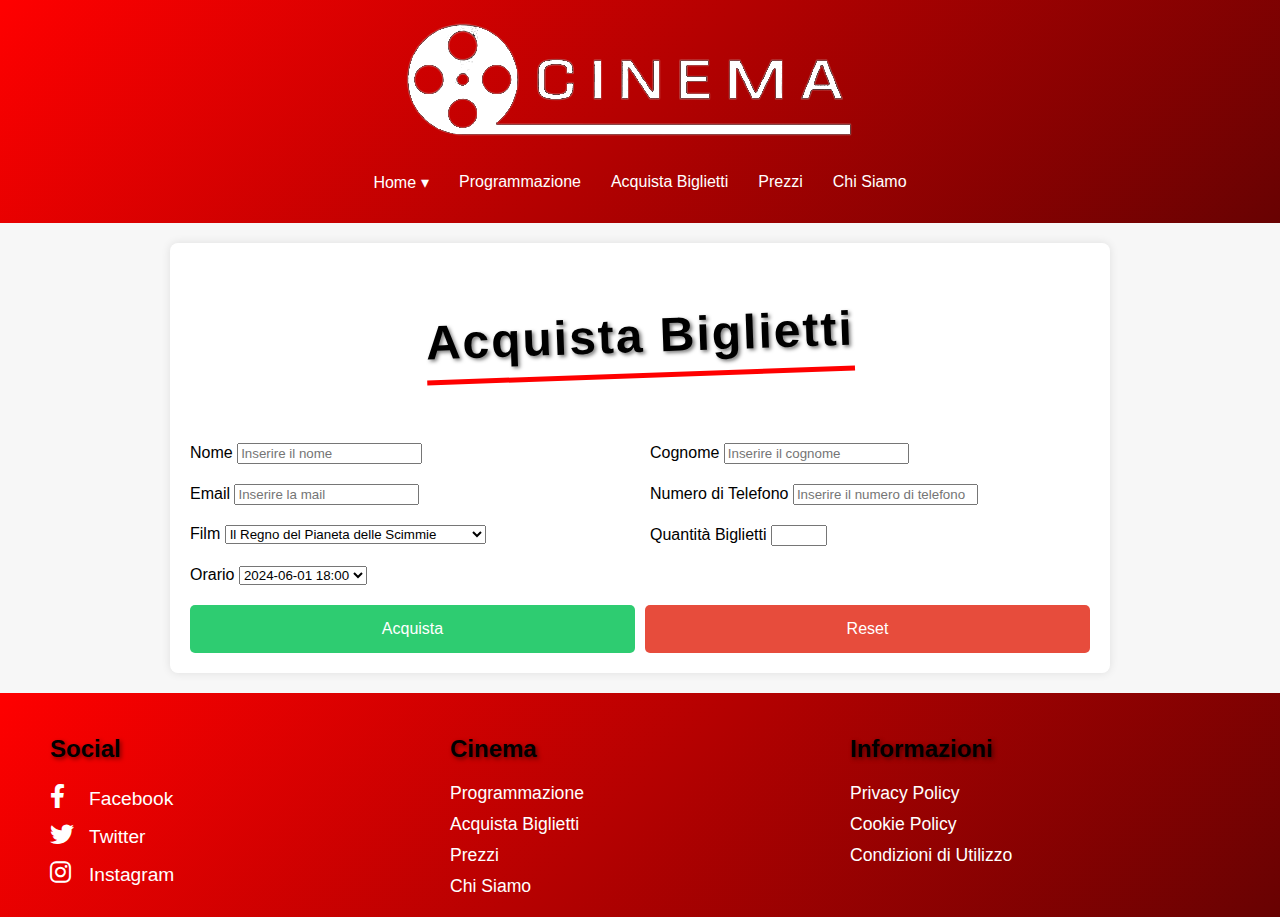
==== pagine/acquista-biglietti.html @ 04daaec7 "first commit" ====
<!DOCTYPE html>
<html lang="it">

<head>
    <meta charset="UTF-8">
    <meta name="viewport" content="width=device-width, initial-scale=1.0">
    <title>Acquista Biglietti - Cinema</title>
    <link rel="icon" href="../immagini/ticket-ico.png" type="image/x-icon">
    <script src="../scripts/script_acquista_biglietti.js" defer></script>
    <link rel="stylesheet" href="../styles/style.css">
    <link rel="stylesheet" href="../styles/style_acquista_biglietti.css">
    <link rel="stylesheet" href="https://cdnjs.cloudflare.com/ajax/libs/font-awesome/6.0.0-beta3/css/all.min.css">
</head>

<body>
    <header>
        <img class="img-logo" src="../immagini/logo2.png" alt="logo">
        <nav>
            <ul>
                <li class="dropdown">
                    <a href="../index.html">Home<span class="arrow">&#9662;</span></a>
                    <ul class="dropdown-content">
                        <li><a href="../index.html#news">News e Aggiornamenti</a></li>
                        <li><a href="../index.html#recensioni">Recensioni</a></li>
                        <li><a href="../index.html#faq">Domande Frequenti</a></li>
                    </ul>
                </li>
                <li><a href="programmazione.html">Programmazione</a></li>
                <li><a href="acquista_biglietti.html">Acquista Biglietti</a></li>
                <li><a href="prezzi.html">Prezzi</a></li>
                <li><a href="chi-siamo.html">Chi Siamo</a></li>
            </ul>
        </nav>
    </header>

    <main>
        <div class="container">
            <div class="center-container">
                <h1>Acquista Biglietti</h1>
            </div>

            <form id="ticketForm" class="form-grid">
                <div class="form-group">
                    <label for="name" class="form-label">Nome</label>
                    <input type="text" id="name" placeholder="Inserire il nome" required>
                </div>
                <div class="form-group">
                    <label for="surname" class="form-label">Cognome</label>
                    <input type="text" id="surname" placeholder="Inserire il cognome" required>
                </div>
                <div class="form-group">
                    <label for="email" class="form-label">Email</label>
                    <input type="email" id="email" placeholder="Inserire la mail" required>
                </div>
                <div class="form-group">
                    <label for="phone" class="form-label">Numero di Telefono</label>
                    <input type="tel" id="phone" placeholder="Inserire il numero di telefono" required>
                </div>
                <div class="form-group">
                    <label for="movie" class="form-label">Film</label>
                    <select id="movie" required>
                        <!-- Opzioni popolate dinamicamente con Ajax -->
                    </select>
                </div>
                <div class="form-group">
                    <label for="quantity" class="form-label">Quantità Biglietti</label>
                    <input type="number" id="quantity" min="1" max="30" required>
                </div>
                <div class="form-group">
                    <label for="date" class="form-label">Orario</label>
                    <select id="date" required>
                        <!-- Opzioni popolate dinamicamente con Ajax -->
                    </select>
                </div>
                <div class="button-container">
                    <button type="submit">Acquista</button>
                    <button type="reset">Reset</button>
                </div>
            </form>
        </div>
    </main>

    <footer>
        <div class="footer-container">
            <div class="footer-column">
                <h4 class="footer-title">Social</h4>
                <div class="social-icons">
                    <div class="align-item-footer"><a href="https://www.facebook.com" target="_blank" class="social-icon"><i class="fab fa-facebook-f"></i><span class="footer-text">Facebook</span></a></div>
                    <div class="align-item-footer"><a href="https://www.twitter.com" target="_blank" class="social-icon"><i class="fab fa-twitter"></i><span class="footer-text">Twitter</span></a></div>
                    <div class="align-item-footer"><a href="https://www.instagram.com" target="_blank" class="social-icon"><i class="fab fa-instagram"></i><span class="footer-text">Instagram</span></a></div>
                </div>
            </div>
            <div class="footer-column">
                <h4 class="footer-title">Cinema</h4>
                <div class="footer-links">
                    <a href="programmazione.html">Programmazione</a>
                    <a href="acquista-biglietti.html">Acquista Biglietti</a>
                    <a href="prezzi.html">Prezzi</a>
                    <a href="chi-siamo.html">Chi Siamo</a>
                </div>
            </div>
            <div class="footer-column">
                <h4 class="footer-title">Informazioni</h4>
                <div class="footer-links">
                    <a href="#">Privacy Policy</a>
                    <a href="#">Cookie Policy</a>
                    <a href="#">Condizioni di Utilizzo</a>
                </div>
            </div>
        </div>
    </footer>
</body>

</html>
---- styles/style.css ----
@import url('https://fonts.googleapis.com/css2?family=Lobster&display=swap');

/* Stile di base per il corpo della pagina */
body {
    background-color: #f7f7f7;
    font-family: Arial, sans-serif;
    margin: 0;
    padding: 0;
    overflow-x: hidden; /* Previene l'overflow orizzontale della pagina */
}

/* Stile per l'intestazione */
header {
    background: linear-gradient(135deg, #ff0000, #680202);
    color: #fff;
    padding: 10px 0;
    text-align: center;
}

img[src="immagini/pop-corn.png"] {
    width: 50px;
    height: auto;
    margin-left: 2px;
    margin-right: 2px;
}

.center-container {
    text-align: center; /* Centra il contenitore */
}

/* Stile per il titolo h1 */
h1 {
    font-size: 3em;
    color: #333;
    text-shadow: 2px 2px 4px rgba(0, 0, 0, 0.5);
    margin: 45px 0;
    letter-spacing: 2px;
    background: black;
    -webkit-background-clip: text;
    color: transparent;
    border-bottom: 5px solid #ff0000;
    padding-bottom: 10px;
    transition: transform 0.3s ease, text-shadow 0.3s ease;
    animation: fadeIn 2s ease-in-out;
    transform: rotate(-2deg);
    text-align: center;
    justify-content: center;
    display: inline-block; /* Imposta display inline-block per restringere la larghezza */
}

@keyframes fadeIn {
    from { opacity: 0; }
    to { opacity: 1; }
}


/* Stile per la navigazione */
nav ul {
    list-style: none;
    padding: 0;
    display: flex;
    justify-content: center;
    position: relative;
}

nav ul li {
    margin: 0 15px;
    position: relative;
}

nav ul li a {
    color: #fff;
    text-decoration: none;
    padding-bottom: 5px; /* Spazio extra sotto il testo per la sottolineatura */
    display: block;
}

nav ul li a::after {
    content: '';
    display: block;
    width: 0;
    height: 3px; /* Altezza della sottolineatura */
    background-color: #ffffff; /* Colore della sottolineatura */
    position: absolute;
    left: 0;
    bottom: -5px; /* Distanza della sottolineatura al testo */
    transition: width 0.4s;
}

nav ul li a:hover::after {
    width: 100%;
}

/* Stile per la freccia accanto a "Home" */
nav ul li a .arrow {
    font-size: 1em;
    margin-left: 5px;
}

/* Dropdown Menu */
.dropdown-content {
    display: none;
    position: absolute;
    background-color: #f9f9f9;
    box-shadow: 0px 8px 16px rgba(0, 0, 0, 0.2);
    z-index: 1;
    min-width: 200px;
    top: 30px; /* Spostato leggermente verso il basso per evitare sovrapposizione */
    background: #ff0000;
    border-radius: 10px;
}

.dropdown-content li {
    padding: 12px 16px;
    text-align: left;
}

.dropdown-content li a::after {
    bottom: 8px;
}

.dropdown:hover .dropdown-content {
    display: block;
}

/* Stile per le informazioni sui film */
.film {
    text-align: center;
}

.film img {
    width: 50%;
    height: auto;
    border-radius: 8px;
}

/* Stile per il contenitore di Swiper */
.swiper-container {
    width: 100%;
    max-width: 100%;
    height: auto;
    padding: 20px 0;
    position: relative; /* Imposta la posizione relativa per contenere i pulsanti di navigazione */
}

/* Stile per il wrapper di Swiper */
.swiper-wrapper {
    display: flex;
}

/* Stile per le slide di Swiper */
.swiper-slide {
    display: flex;
    justify-content: center;
    align-items: center;
}

/* Stile per le immagini nelle slide */
.swiper-slide img {
    width: 100%;
    height: auto;
    object-fit: contain;
    border-radius: 8px;
    transition: transform 0.3s ease; /* Aggiungi una transizione fluida per l'effetto zoom */
}

/* Effetto zoom al passaggio del mouse */
.swiper-slide img:hover {
    transform: scale(1.1); /* Ingrandisci l'immagine del 10% */
}

/* Stile per i pulsanti di navigazione di Swiper */
.swiper-button-next, .swiper-button-prev {
    background-color: rgba(255, 255, 255, 0.5);
    border-radius: 10px;
    position: absolute;
    top: 50%;
    padding: 5px;
    width: auto;
    height: auto;
}

.swiper-button-next:hover, .swiper-button-prev:hover {
    background-color: #0000007a;
    border-radius: 10px;
}

.swiper-button-next:active, .swiper-button-prev:active
{
    transform: scale(0.9);
}

/* Posiziona il pulsante "prev" a sinistra */
.swiper-button-prev {
    left: 10px;
}

/* Posiziona il pulsante "next" a destra */
.swiper-button-next {
    right: 10px;
}

/* Stile per la sezione News e Aggiornamenti */
#news {
    padding: 40px 20px;
    
    color: #333;
    text-align: center;
}

#news h2 {
    font-size: 2.5em;
    margin-bottom: 20px;
    color: #ff0000;
    text-shadow: 1px 1px 2px rgba(0, 0, 0, 0.2);
}

.news-item {
    display: flex;
    flex-wrap: wrap;
    align-items: center;
    margin-bottom: 30px;
    background: #fff;
    box-shadow: 0 4px 8px rgba(0, 0, 0, 0.1);
    border-radius: 8px;
    overflow: hidden;
}

.news-item img {
    width: 10%;
    height: auto;
    object-fit: cover;
}

.news-content {
    padding: 20px;
    flex: 1;
    text-align: left;
}

.news-content h3 {
    font-size: 1.8em;
    margin-bottom: 10px;
    color: #333;
}

.news-content p {
    font-size: 1.1em;
    margin-bottom: 10px;
    line-height: 1.5;
}

.news-content .date {
    display: block;
    font-size: 0.9em;
    color: #999;
}

/* Responsività per dispositivi mobili */
@media (max-width: 768px) {
    .news-item {
        flex-direction: column;
        text-align: center;
    }

    .news-item img {
        max-width: 10%;
    }

    .news-content {
        text-align: center;
    }
}

/* Stile per la sezione Recensioni */
#recensioni {
    color: #333;
    text-align: center;
}

#recensioni h2 {
    font-size: 2.5em;
    margin-bottom: 20px;
    color: #ff0000;
    text-shadow: 1px 1px 2px rgba(0, 0, 0, 0.2);
}

.reviews-container {
    display: grid;
    grid-template-columns: repeat(3, 1fr); /* Due colonne */
    gap: 20px; /* Spazio tra le recensioni */
    justify-items: center;
}

.review {
    background-color: #fff;
    padding: 20px;
    border-radius: 8px;
    box-shadow: 0 4px 8px rgba(0, 0, 0, 0.1);
    max-width: 400px;
    width: 100%;
}

.review-text {
    font-size: 1.2em;
    margin-bottom: 10px;
}

.review-author {
    font-size: 1em;
    color: #999;
}

/* Stile per la sezione FAQ */
#faq {
    padding: 40px 20px;
    background-color: #f7f7f7;
    color: #333;
}

#faq h2 {
    font-size: 2.5em;
    margin-bottom: 20px;
    color: #ff0000;
    text-shadow: 1px 1px 2px rgba(0, 0, 0, 0.2);
}

.faq-item {
    margin: 20px 0;
}

.faq-question {
    font-size: 1.5em;
    cursor: pointer;
    position: relative;
}

.faq-answer {
    display: none;
    margin-top: 10px;
    font-size: 1.1em;
    line-height: 1.5;
}

/* Icone per mostrare/chiudere le risposte */
.faq-question::after {
    content: '\25BC'; /* Freccia giù */
    font-size: 1em;
    position: absolute;
    right: 0;
    transition: transform 0.3s ease;
}

.faq-question.active::after {
    content: '\25BC'; /* Freccia su */
    transform: rotate(180deg);
}

/* Stile per la transizione delle risposte */
.faq-answer {
    transition: max-height 0.5s ease-out;
    overflow: hidden;
}

/* Stile per il footer */
footer {
    background: linear-gradient(135deg, #ff0000, #680202);
}

.footer-container {
    max-width: 1200px;
    margin: 0 auto;
    padding: 0 20px;
    display: flex;
    flex-wrap: wrap;
    justify-content: space-between;
}

.footer-column {
    flex: 1;
    min-width: 200px;
    padding: 10px;
}

.align-item-footer i{
    width: 5%;
    text-align: left;
}

.align-item-footer span{
    width: 95%;
    text-align: left;
}

.footer-title {
    color: black;
    text-shadow: 2px 2px 4px rgba(0, 0, 0, 0.5);
    font-size: 1.5em;
    margin-bottom: 20px;
    font-weight: bold;
}

.footer-text {
    text-decoration: none;
    font-family: 'Franklin Gothic Medium', 'Arial Narrow', Arial, sans-serif;
    font-size: 0.8em;
    margin-left: 20px;
}

.social-icon {
    color: #fff;
    font-size: 1.5em;
    margin: 10px 0px;
    transition: color 0.3s;
    display: block;
    text-decoration: none;
}

.social-icon:hover {
    color: #e07070; 
}

.footer-links a {
    color: #fff;
    text-decoration: none;
    display: block;
    margin: 10px 0px;
    transition: color 0.3s;
    font-size: 1.1em;
    font-family: 'Franklin Gothic Medium', 'Arial Narrow', Arial, sans-serif;;
}

.footer-links a:hover {
    color: #e07070; 
}

@media (max-width: 768px) {
    .container {
        flex-direction: column;
        align-items: center;
    }

    .footer-column {
        margin-bottom: 20px;
    }
}
---- styles/style_acquista_biglietti.css ----
.container {
  max-width: 900px;
  margin: 20px auto;
  background-color: white;
  padding: 20px;
  border-radius: 8px;
  box-shadow: 0 0 10px rgba(0, 0, 0, 0.1);
}

.center-container {
  text-align: center;
  margin-bottom: 20px;
}

.mb-3 {
  margin-bottom: 16px;
}
.mb-3 .form-label {
  font-weight: bold;
}
.mb-3 input, .mb-3 select {
  width: 100%;
  padding: 8px;
  margin-top: 5px;
  border: 1px solid #ccc;
  border-radius: 4px;
}

.form-grid {
  display: grid;
  grid-template-columns: 1fr 1fr;
  grid-gap: 20px;
}

.button-container {
  grid-column: span 2;
  display: flex;
  justify-content: space-between;
  gap: 10px;
}

button {
  background-color: #339636;
  color: white;
  padding: 15px;
  border: none;
  border-radius: 5px;
  font-size: 16px;
  cursor: pointer;
  flex: 1;
  transition: background-color 0.3s ease;
}
button:hover {
  background-color: #267028;
}

button[type=reset] {
  background-color: #e74c3c;
  color: white;
}
button[type=reset]:hover {
  background-color: #d62c1a;
}

button[type=submit] {
  background-color: #2ecc71;
  color: white;
}
button[type=submit]:hover {
  background-color: #25a25a;
}

/*# sourceMappingURL=style_acquista_biglietti.css.map */
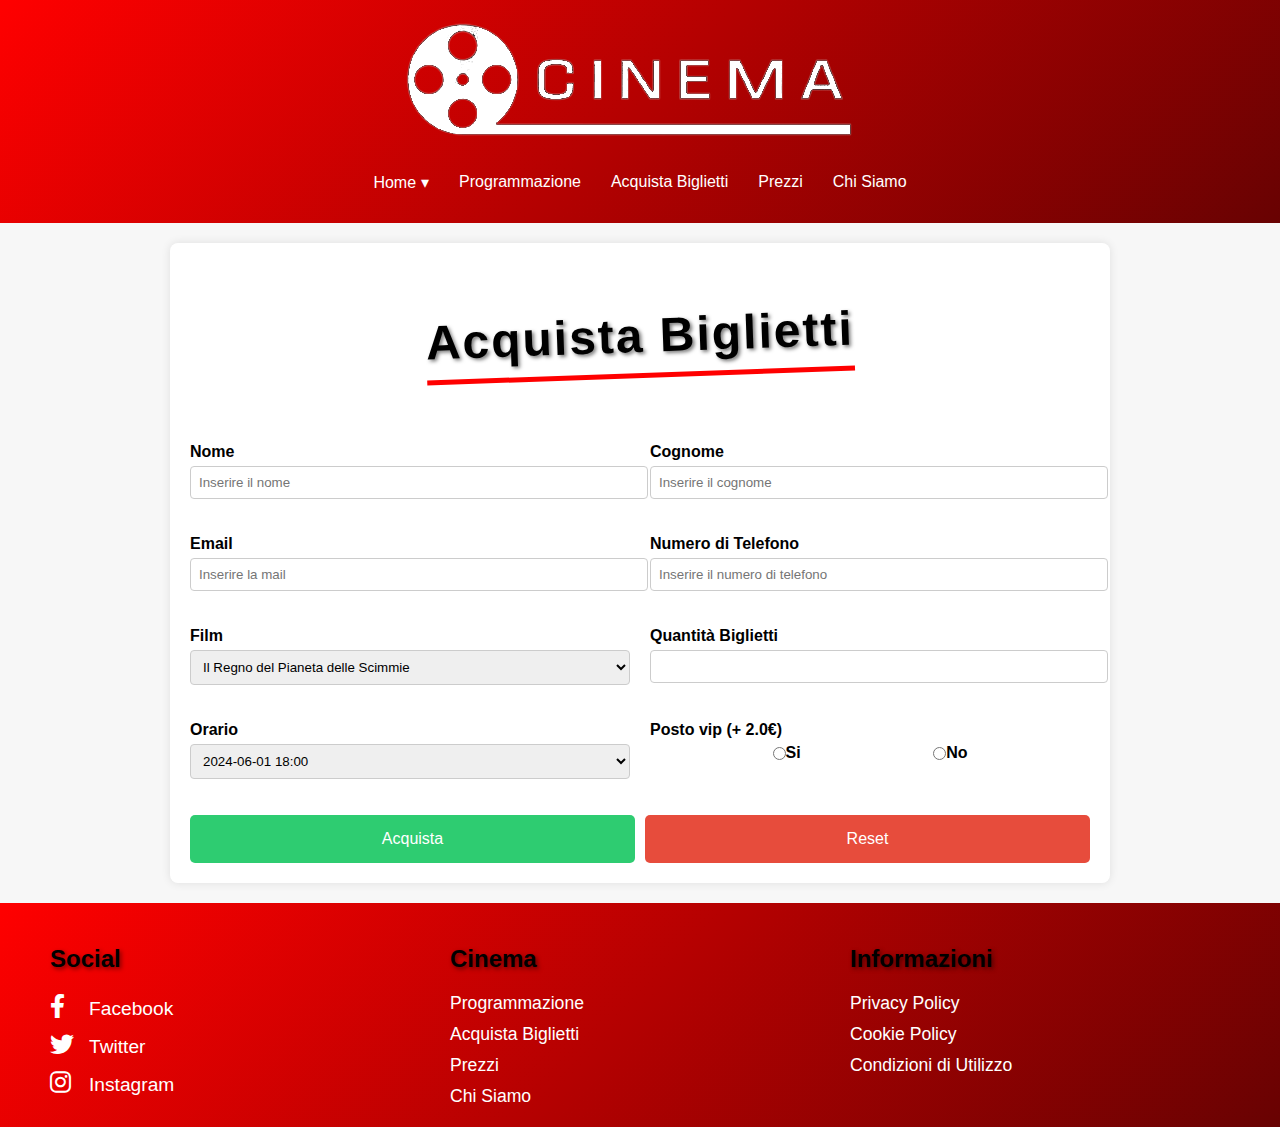
==== commit 2dec2ef5: "pagina programmazione modificata con aggiunta leggi di più" ====
--- a/pagine/acquista-biglietti.html
+++ b/pagine/acquista-biglietti.html
@@ -72,6 +72,13 @@
                         <!-- Opzioni popolate dinamicamente con Ajax -->
                     </select>
                 </div>
+                <div class="form-group">
+                    <label for="vipSeats" class="form-label">Posto vip (+ 2.0€)</label>
+                    <div class="radio-container">
+                        <div><input type="radio" name="vip" id="si"><label for="si">Si</label></div>
+                        <div><input type="radio" name="vip" id="no"><label for="no">No</label></div>
+                    </div>
+                </div>
                 <div class="button-container">
                     <button type="submit">Acquista</button>
                     <button type="reset">Reset</button>
--- a/styles/style_acquista_biglietti.css
+++ b/styles/style_acquista_biglietti.css
@@ -12,16 +12,17 @@
   margin-bottom: 20px;
 }
 
-.mb-3 {
+.form-group {
   margin-bottom: 16px;
 }
-.mb-3 .form-label {
+.form-group label {
+  display: block;
   font-weight: bold;
+  margin-bottom: 5px;
 }
-.mb-3 input, .mb-3 select {
+.form-group input, .form-group select {
   width: 100%;
   padding: 8px;
-  margin-top: 5px;
   border: 1px solid #ccc;
   border-radius: 4px;
 }
@@ -38,6 +39,34 @@
   justify-content: space-between;
   gap: 10px;
 }
+.button-container input[type=radio] {
+  margin-right: 5px;
+}
+.button-container label {
+  margin-right: 20px;
+  display: flex;
+  align-items: center;
+}
+
+.radio-container {
+  display: flex;
+  justify-content: space-evenly;
+  align-items: center;
+  gap: 10px;
+}
+.radio-container div {
+  display: flex;
+  align-items: center;
+}
+.radio-container input[type=radio] {
+  margin: 0;
+}
+.radio-container label {
+  margin: 0;
+  display: flex;
+  align-items: center;
+  flex-direction: row;
+}
 
 button {
   background-color: #339636;
@@ -53,21 +82,15 @@
 button:hover {
   background-color: #267028;
 }
-
 button[type=reset] {
   background-color: #e74c3c;
-  color: white;
 }
 button[type=reset]:hover {
   background-color: #d62c1a;
 }
-
 button[type=submit] {
   background-color: #2ecc71;
-  color: white;
 }
 button[type=submit]:hover {
   background-color: #25a25a;
-}
-
-/*# sourceMappingURL=style_acquista_biglietti.css.map */
+}/*# sourceMappingURL=style_acquista_biglietti.css.map */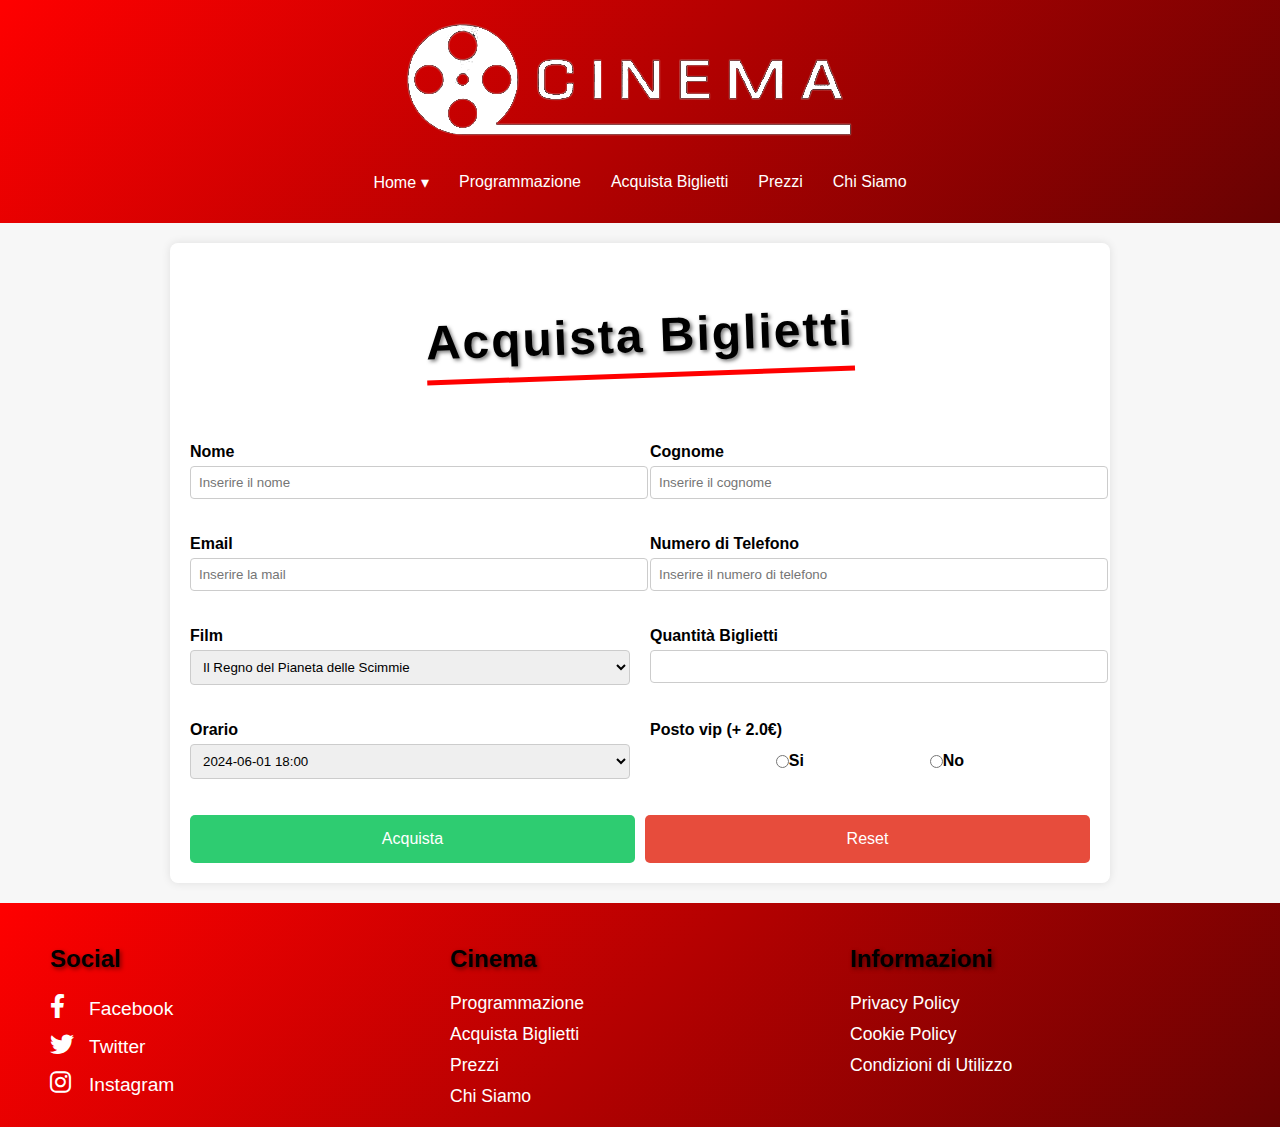
==== commit 4de316c5: "aggiunta tag meta alle pagine" ====
--- a/pagine/acquista-biglietti.html
+++ b/pagine/acquista-biglietti.html
@@ -4,6 +4,9 @@
 <head>
     <meta charset="UTF-8">
     <meta name="viewport" content="width=device-width, initial-scale=1.0">
+    <meta name="description" content="Acquista i biglietti per i tuoi film preferiti presso il Cinema. Compila il modulo e prenota i tuoi posti ora!">
+    <meta name="keywords" content="cinema, acquista biglietti, prenotazioni, film, orari">
+    <meta name="author" content="Nome dell'autore">
     <title>Acquista Biglietti - Cinema</title>
     <link rel="icon" href="../immagini/ticket-ico.png" type="image/x-icon">
     <script src="../scripts/script_acquista_biglietti.js" defer></script>
--- a/styles/style_acquista_biglietti.css
+++ b/styles/style_acquista_biglietti.css
@@ -52,7 +52,7 @@
   display: flex;
   justify-content: space-evenly;
   align-items: center;
-  gap: 10px;
+  padding-top: 0.5em;
 }
 .radio-container div {
   display: flex;
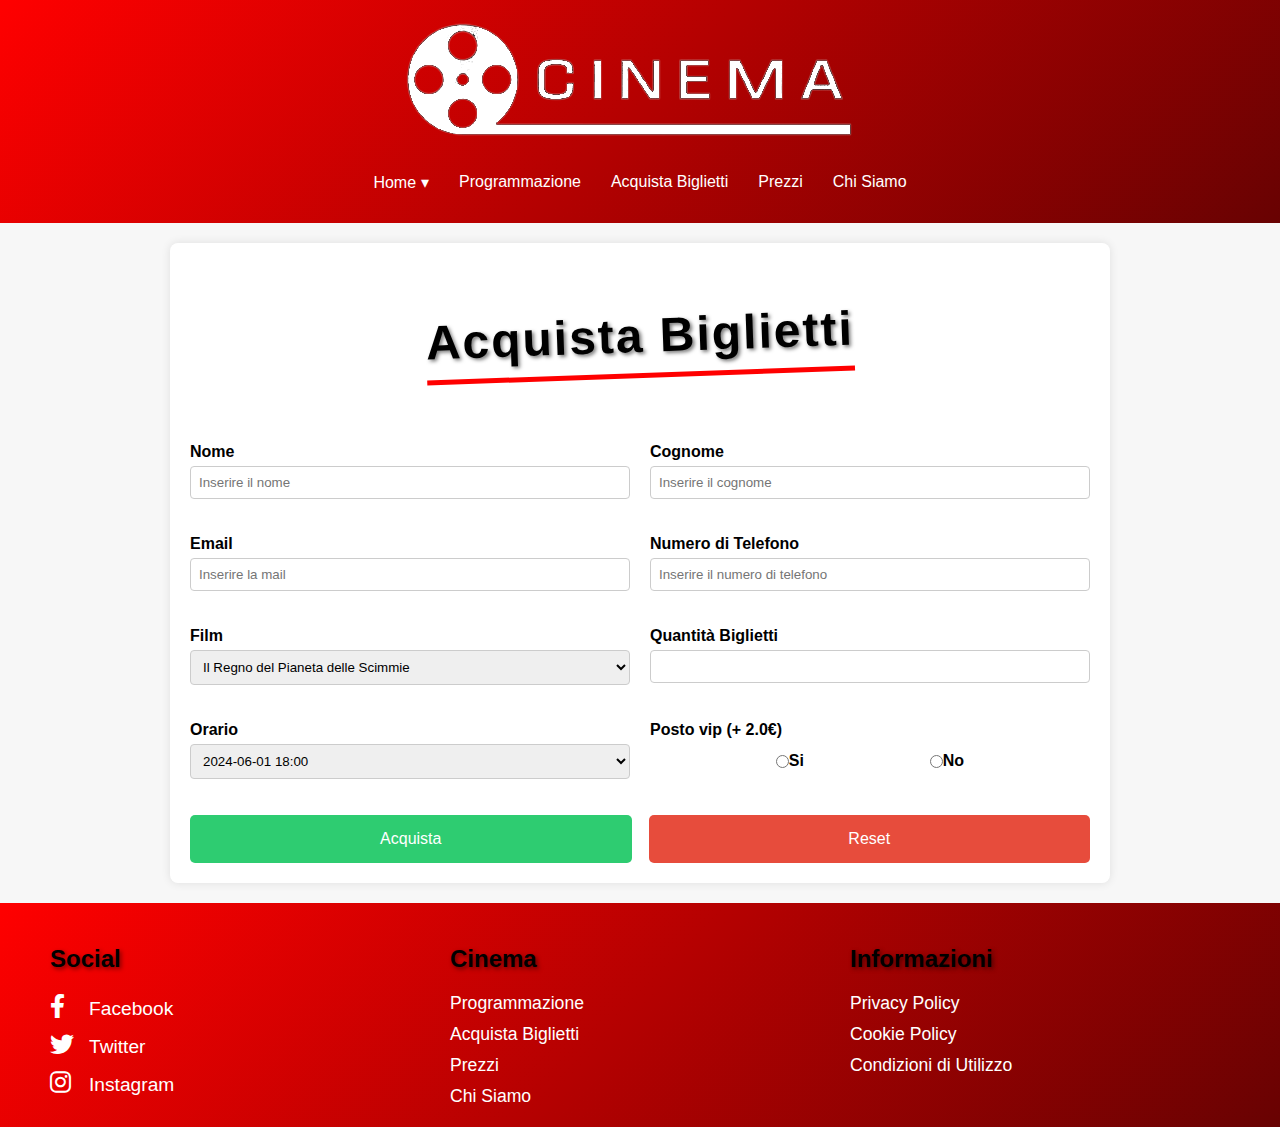
==== commit edf5760c: "sistemazione stile pagina acquista_biglietti" ====
--- a/pagine/acquista-biglietti.html
+++ b/pagine/acquista-biglietti.html
@@ -57,12 +57,12 @@
                 </div>
                 <div class="form-group">
                     <label for="phone" class="form-label">Numero di Telefono</label>
-                    <input type="tel" id="phone" placeholder="Inserire il numero di telefono" required>
+                    <input type="tel" id="phone" placeholder="Inserire il numero di telefono" pattern="[0-9]{10}" required>
                 </div>
                 <div class="form-group">
                     <label for="movie" class="form-label">Film</label>
                     <select id="movie" required>
-                        <!-- Opzioni popolate dinamicamente con Ajax -->
+                        <!--Riempio la select con i film-->    
                     </select>
                 </div>
                 <div class="form-group">
@@ -72,14 +72,14 @@
                 <div class="form-group">
                     <label for="date" class="form-label">Orario</label>
                     <select id="date" required>
-                        <!-- Opzioni popolate dinamicamente con Ajax -->
+                        <!--Riempio la select con le date-->      
                     </select>
                 </div>
                 <div class="form-group">
                     <label for="vipSeats" class="form-label">Posto vip (+ 2.0€)</label>
                     <div class="radio-container">
-                        <div><input type="radio" name="vip" id="si"><label for="si">Si</label></div>
-                        <div><input type="radio" name="vip" id="no"><label for="no">No</label></div>
+                        <div><input type="radio" name="vip" id="si" required><label for="si">Si</label></div>
+                        <div><input type="radio" name="vip" id="no" required><label for="no">No</label></div>
                     </div>
                 </div>
                 <div class="button-container">
--- a/styles/style_acquista_biglietti.css
+++ b/styles/style_acquista_biglietti.css
@@ -26,6 +26,9 @@
   border: 1px solid #ccc;
   border-radius: 4px;
 }
+.form-group #name, .form-group #surname, .form-group #email, .form-group #phone, .form-group #quantity {
+  width: 96%;
+}
 
 .form-grid {
   display: grid;
@@ -37,13 +40,12 @@
   grid-column: span 2;
   display: flex;
   justify-content: space-between;
-  gap: 10px;
+  gap: 17px;
 }
 .button-container input[type=radio] {
   margin-right: 5px;
 }
 .button-container label {
-  margin-right: 20px;
   display: flex;
   align-items: center;
 }
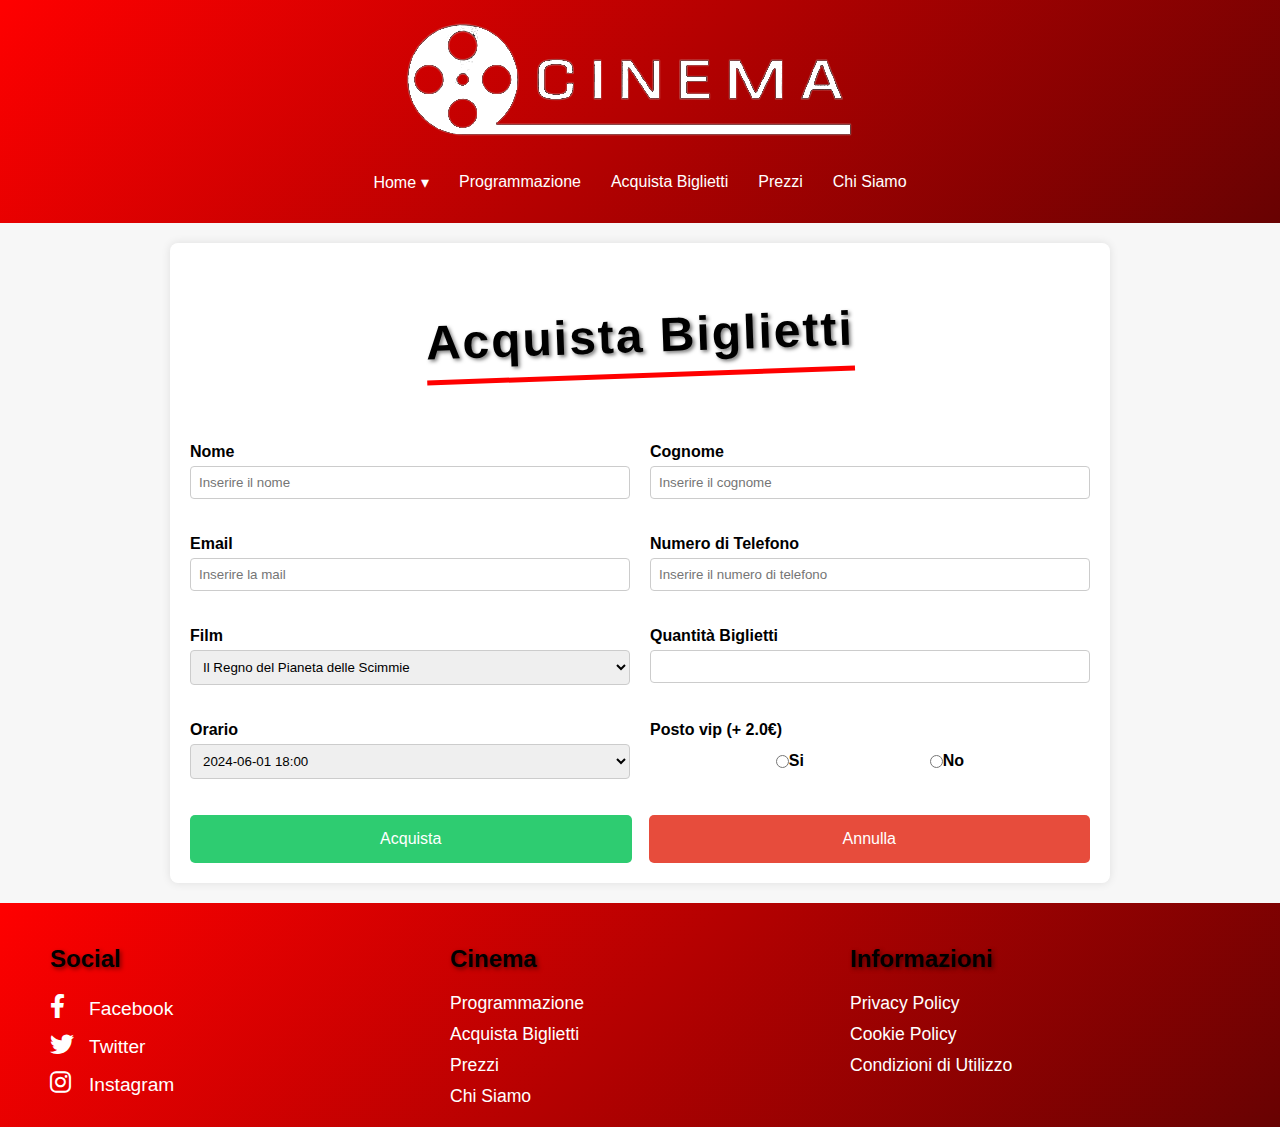
==== commit d1ee8871: "modifiche finali" ====
--- a/pagine/acquista-biglietti.html
+++ b/pagine/acquista-biglietti.html
@@ -17,7 +17,7 @@
 
 <body>
     <header>
-        <img class="img-logo" src="../immagini/logo2.png" alt="logo">
+        <a href="../index.html"><img class="img-logo" src="../immagini/logo2.png" alt="logo"></a>
         <nav>
             <ul>
                 <li class="dropdown">
@@ -84,7 +84,7 @@
                 </div>
                 <div class="button-container">
                     <button type="submit">Acquista</button>
-                    <button type="reset">Reset</button>
+                    <button type="reset">Annulla</button>
                 </div>
             </form>
         </div>
--- a/styles/style.css
+++ b/styles/style.css
@@ -1,15 +1,13 @@
 @import url('https://fonts.googleapis.com/css2?family=Lobster&display=swap');
 
-/* Stile di base per il corpo della pagina */
 body {
     background-color: #f7f7f7;
     font-family: Arial, sans-serif;
     margin: 0;
     padding: 0;
-    overflow-x: hidden; /* Previene l'overflow orizzontale della pagina */
-}
-
-/* Stile per l'intestazione */
+    overflow-x: hidden; 
+}
+
 header {
     background: linear-gradient(135deg, #ff0000, #680202);
     color: #fff;
@@ -25,10 +23,9 @@
 }
 
 .center-container {
-    text-align: center; /* Centra il contenitore */
-}
-
-/* Stile per il titolo h1 */
+    text-align: center;
+}
+
 h1 {
     font-size: 3em;
     color: #333;
@@ -45,7 +42,7 @@
     transform: rotate(-2deg);
     text-align: center;
     justify-content: center;
-    display: inline-block; /* Imposta display inline-block per restringere la larghezza */
+    display: inline-block; 
 }
 
 @keyframes fadeIn {
@@ -53,8 +50,6 @@
     to { opacity: 1; }
 }
 
-
-/* Stile per la navigazione */
 nav ul {
     list-style: none;
     padding: 0;
@@ -71,7 +66,7 @@
 nav ul li a {
     color: #fff;
     text-decoration: none;
-    padding-bottom: 5px; /* Spazio extra sotto il testo per la sottolineatura */
+    padding-bottom: 5px; 
     display: block;
 }
 
@@ -79,11 +74,11 @@
     content: '';
     display: block;
     width: 0;
-    height: 3px; /* Altezza della sottolineatura */
-    background-color: #ffffff; /* Colore della sottolineatura */
+    height: 3px; 
+    background-color: #ffffff; 
     position: absolute;
     left: 0;
-    bottom: -5px; /* Distanza della sottolineatura al testo */
+    bottom: -5px; 
     transition: width 0.4s;
 }
 
@@ -91,13 +86,11 @@
     width: 100%;
 }
 
-/* Stile per la freccia accanto a "Home" */
 nav ul li a .arrow {
     font-size: 1em;
     margin-left: 5px;
 }
 
-/* Dropdown Menu */
 .dropdown-content {
     display: none;
     position: absolute;
@@ -105,7 +98,7 @@
     box-shadow: 0px 8px 16px rgba(0, 0, 0, 0.2);
     z-index: 1;
     min-width: 200px;
-    top: 30px; /* Spostato leggermente verso il basso per evitare sovrapposizione */
+    top: 30px; 
     background: #ff0000;
     border-radius: 10px;
 }
@@ -123,7 +116,112 @@
     display: block;
 }
 
-/* Stile per le informazioni sui film */
+.menu-toggle {
+    display: none; 
+    justify-content: center;
+    align-items: center;
+    cursor: pointer;
+    margin: 10px 0;
+}
+
+.menu-icon {
+    width: 30px;
+    height: 3px;
+    background-color: #fff;
+    position: relative;
+    transition: background 0.3s;
+}
+
+.menu-icon::before,
+.menu-icon::after {
+    content: '';
+    position: absolute;
+    width: 30px;
+    height: 3px;
+    background-color: #fff;
+    transition: transform 0.3s;
+}
+
+.menu-icon::before {
+    transform: translateY(-10px);
+}
+
+.menu-icon::after {
+    transform: translateY(10px);
+}
+
+.menu-toggle.active .menu-icon {
+    background: transparent;
+}
+
+.menu-toggle.active .menu-icon::before {
+    transform: rotate(45deg) ;
+}
+
+.menu-toggle.active .menu-icon::after {
+    transform: rotate(-45deg) ;
+}
+
+@media (max-width: 768px) {
+
+    .img-logo{
+        width: 50%;
+    }
+
+    .menuLogo{
+        display: flex;
+        flex-wrap: nowrap;
+        justify-content: space-between;
+    }
+
+    h1{
+        width: 50%;
+    }
+
+    img[src="immagini/pop-corn.png"] {
+       display: none;
+    }
+
+    .menu-toggle {
+        display: flex;
+        margin-right: 30px;
+    }
+
+    nav ul {
+        display: none; 
+        flex-direction: column; 
+        align-items: center; 
+    }
+    
+    nav ul.show {
+        display: flex; 
+    }
+
+    nav ul li {
+        margin: 10px 0; 
+    }
+
+    .dropdown-content {
+        position: static;
+        box-shadow: none;
+        background: none;
+        border-radius: 0;
+        top: 0;
+        padding: 0;
+    }
+
+    .dropdown-content li {
+        padding: 10px 0;
+        text-align: center;
+    }
+
+    .dropdown:hover .dropdown-content {
+        display: block;
+        position: relative;
+        background-color: #ff0000;
+    }
+}
+
 .film {
     text-align: center;
 }
@@ -134,42 +232,36 @@
     border-radius: 8px;
 }
 
-/* Stile per il contenitore di Swiper */
 .swiper-container {
     width: 100%;
     max-width: 100%;
     height: auto;
     padding: 20px 0;
-    position: relative; /* Imposta la posizione relativa per contenere i pulsanti di navigazione */
-}
-
-/* Stile per il wrapper di Swiper */
+    position: relative; 
+}
+
 .swiper-wrapper {
     display: flex;
 }
 
-/* Stile per le slide di Swiper */
 .swiper-slide {
     display: flex;
     justify-content: center;
     align-items: center;
 }
 
-/* Stile per le immagini nelle slide */
 .swiper-slide img {
     width: 100%;
     height: auto;
     object-fit: contain;
     border-radius: 8px;
-    transition: transform 0.3s ease; /* Aggiungi una transizione fluida per l'effetto zoom */
-}
-
-/* Effetto zoom al passaggio del mouse */
+    transition: transform 0.3s ease; 
+}
+
 .swiper-slide img:hover {
-    transform: scale(1.1); /* Ingrandisci l'immagine del 10% */
-}
-
-/* Stile per i pulsanti di navigazione di Swiper */
+    transform: scale(1.1); 
+}
+
 .swiper-button-next, .swiper-button-prev {
     background-color: rgba(255, 255, 255, 0.5);
     border-radius: 10px;
@@ -178,6 +270,7 @@
     padding: 5px;
     width: auto;
     height: auto;
+    transform: translateY(-50%);
 }
 
 .swiper-button-next:hover, .swiper-button-prev:hover {
@@ -185,22 +278,40 @@
     border-radius: 10px;
 }
 
-.swiper-button-next:active, .swiper-button-prev:active
-{
-    transform: scale(0.9);
-}
-
-/* Posiziona il pulsante "prev" a sinistra */
+.swiper-button-next:active, .swiper-button-prev:active {
+    transform: translateY(-50%) scale(0.9);
+}
+
 .swiper-button-prev {
     left: 10px;
 }
 
-/* Posiziona il pulsante "next" a destra */
 .swiper-button-next {
     right: 10px;
 }
 
-/* Stile per la sezione News e Aggiornamenti */
+@media (max-width: 768px) {
+    .swiper-slide img {
+        width: 90%; 
+    }
+
+    .swiper-button-next, .swiper-button-prev {
+        width: 40px; 
+        height: 40px;
+    }
+}
+
+@media (max-width: 480px) {
+    .swiper-slide img {
+        width: 100%; 
+    }
+
+    .swiper-button-next, .swiper-button-prev {
+        width: 30px; 
+        height: 30px;
+    }
+}
+
 #news {
     padding: 40px 20px;
     
@@ -256,7 +367,6 @@
     color: #999;
 }
 
-/* Responsività per dispositivi mobili */
 @media (max-width: 768px) {
     .news-item {
         flex-direction: column;
@@ -264,7 +374,8 @@
     }
 
     .news-item img {
-        max-width: 10%;
+        max-width: 100%;
+        padding-top: 30px;
     }
 
     .news-content {
@@ -272,7 +383,6 @@
     }
 }
 
-/* Stile per la sezione Recensioni */
 #recensioni {
     color: #333;
     text-align: center;
@@ -287,8 +397,8 @@
 
 .reviews-container {
     display: grid;
-    grid-template-columns: repeat(3, 1fr); /* Due colonne */
-    gap: 20px; /* Spazio tra le recensioni */
+    grid-template-columns: repeat(3, 1fr); 
+    gap: 20px; 
     justify-items: center;
 }
 
@@ -311,7 +421,16 @@
     color: #999;
 }
 
-/* Stile per la sezione FAQ */
+@media (max-width: 768px) {
+    .reviews-container{
+        display: flex;
+        flex-direction: column;
+        justify-content: center;
+        align-items: center;
+        margin: 10px;
+    }
+}
+
 #faq {
     padding: 40px 20px;
     background-color: #f7f7f7;
@@ -342,9 +461,9 @@
     line-height: 1.5;
 }
 
-/* Icone per mostrare/chiudere le risposte */
+
 .faq-question::after {
-    content: '\25BC'; /* Freccia giù */
+    content: '\25BC'; 
     font-size: 1em;
     position: absolute;
     right: 0;
@@ -352,17 +471,15 @@
 }
 
 .faq-question.active::after {
-    content: '\25BC'; /* Freccia su */
+    content: '\25BC'; 
     transform: rotate(180deg);
 }
 
-/* Stile per la transizione delle risposte */
 .faq-answer {
     transition: max-height 0.5s ease-out;
     overflow: hidden;
 }
 
-/* Stile per il footer */
 footer {
     background: linear-gradient(135deg, #ff0000, #680202);
 }
@@ -434,7 +551,7 @@
     color: #e07070; 
 }
 
-@media (max-width: 768px) {
+@media (max-width: 768px) and (max-width: 480px){
     .container {
         flex-direction: column;
         align-items: center;
